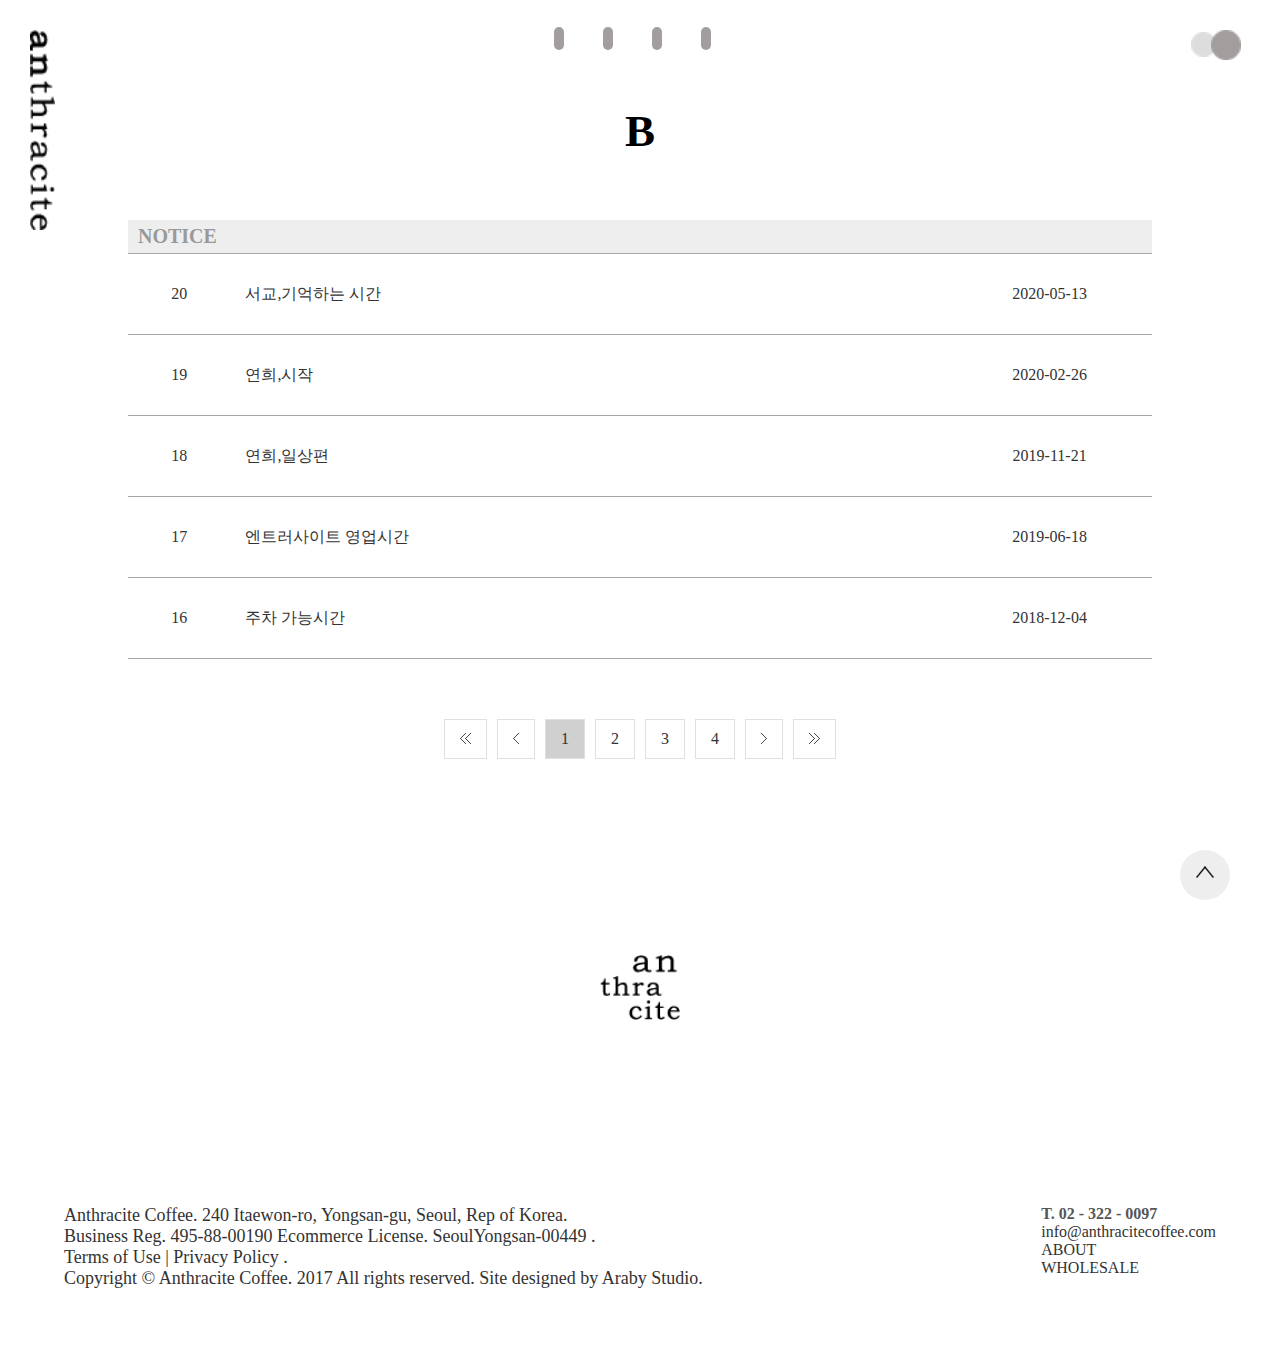
==== A_board.html @ 41f81e82 "수정(06-10)" ====
<!DOCTYPE html>
<html lang="en">
<head>
    <meta charset="UTF-8">
    <title>board</title>
    <meta name="viewport" content="width=device-width, initial-scale=1.0, minimum-scale=1.0,maximum-scale=1.0,user-scalable=no">
    <script src="js/jquery-3.4.1.min.js"></script>
    <script src="js/prefixfree.min.js"></script>
    
    <link rel="stylesheet" type="text/css" href="css/reset.css">
    <link rel="stylesheet" href="css/A_board.css">  
<!--  <link rel="stylesheet" href="https://cdnjs.cloudflare.com/ajax/libs/font-awesome/5.8.2/css/all.min.css"/>-->
    
 
    
    <script>
        $(function(){
            $("#header").load("header.html");
            $("#footer").load("footer.html");
        });
    </script>
    
    <script>
        $(document).ready(function(){
            //타이핑 효과        
            var typingBool = false; 
            var typingIdx=0; 
            var typingTxt = $("#menu_title> .typing-txt").text(); // 타이핑될 텍스트를 가져온다 
            typingTxt=typingTxt.split(""); // 한글자씩 자른다. 
            if(typingBool==false){ // 타이핑이 진행되지 않았다면 
               typingBool=true; 

               var tyInt = setInterval(typing,500); // 반복동작 
             } 

             function typing(){ 
               if(typingIdx<typingTxt.length){ // 타이핑될 텍스트 길이만큼 반복 
                 $(".typing").append(typingTxt[typingIdx]); // 한글자씩 이어준다. 
                 typingIdx++; 
               } else{ 
                 clearInterval(tyInt); //끝나면 반복종료 
               } 
             }     
            
        });
    </script>
    <script>
        $(document).ready(function(){
            var num = 0,
                $button = $(".button1 > .page_wrap > .btn > a"),
                $layout = $(".table_layout1 > ul"),
                $left = $(".button1 > .page_wrap > .btnlb"),
                $right = $(".button1 > .page_wrap > .btnrb"),
                $first = $(".button1 > .page_wrap > .btnll"),
                $end = $(".button1 > .page_wrap > .btnrr");

            $button.click(function(){
                var i = $(this).index();
                
                $button.removeClass();
                $(".show_layout1 > .button1 > .page_wrap > .btn > a").eq(i).addClass("active");
                
                $layout.removeClass();
                $(".show_layout1 > ul").eq(i).addClass("list");
                num = i;
            });
 
            $left.click(function(e){
                e.preventDefault();
                console.log("1");
                num = num-1;
                if (num < 0) {
                    num = 0;
                    return; // 빠져나오기
                }
                motion();
            });
            
            $right.click(function(e){
                e.preventDefault();
                $listNum = $(".show_layout1 >.button1 > .page_wrap > .btn > a").length;
                console.log("$listNum:"+$listNum);
                num = num+1;
                if (num >= $listNum){
                    num = $listNum-1;
                    return;
                }
                motion();
            });
            function motion(){
                $button.removeClass();
                $(".show_layout1 > .button1 > .page_wrap > .btn > a").eq(num).addClass("active");
                
                $layout.removeClass();
                $(".show_layout1 > ul").eq(num).addClass("list");
//                num = i;         
            }
            
            $first.click(function(e){
                $button.removeClass();
                $(".show_layout1 > .button1 > .page_wrap > .btn > a").eq(0).addClass("active");
                $layout.removeClass();
                $(".show_layout1 > ul").eq(0).addClass("list");
                num=0;
            });
            $end.click(function(e){
                var a = $(".show_layout1 >.button1 > .page_wrap > .btn > a").length-1;
                $button.removeClass();
                $(".show_layout1 > .button > .page_wrap > .btn > a").eq(a).addClass("active");
                $layout.removeClass();
                $(".show_layout1 > ul").eq(a).addClass("list");
                num=a;
            })
        });
    </script>
    <script>
        $(document).ready(function(){
            var $menu = $("#menu_list ul li");
            var $layout = $(".table_layout1");
            
            
            $menu.click(function(){
                var i = $(this).index();
                
                $menu.removeClass("move_m");
                $(this).addClass("move_m");
                $layout.removeClass("show_layout1");
                $layout.eq(i).addClass("show_layout1");
                $(".table_layout1>ul").removeClass();
                $(".show_layout1>ul").eq(0).addClass("list");
                $(".show_layout1 > .button1 > .page_wrap > .btn > a").removeClass();
                $(".show_layout1 > .button1 > .page_wrap > .btn > a").eq(0).addClass("active");
            });
        });
    </script>
    <script>
        $(document).ready(function(){
            var num = 0,
                $button = $(".button2 > .page_wrap > .btn > a"),
                $layout = $(".table_layout2 > ul"),
                $left = $(".button2 > .page_wrap > .btnlb"),
                $right = $(".button2 > .page_wrap > .btnrb"),
                $first = $(".button2 > .page_wrap > .btnll"),
                $end = $(".button2 > .page_wrap > .btnrr");
                
            $button.click(function(){
                var i = $(this).index();
                $button.removeClass();
                $button.eq(i).addClass("active");
                $layout.removeClass();
                $layout.eq(i).addClass("list");
                num = i;
            });
            
            $left.click(function(e){
                e.preventDefault();
                num = num-1;
                if (num < 0) {
                    num = 0;
                    return; // 빠져나오기
                }
                motion();
            });
            
            $right.click(function(e){
                e.preventDefault();
                $listNum = $(".button2 > .page_wrap > .btn > a").length;
                num = num+1;
                if (num >= $listNum){
                    num = $listNum-1;
                    return;
                }
                motion();
            });
            function motion(){
                $button.removeClass();
                $button.eq(num).addClass("active");
                $layout.removeClass();
                $layout.eq(num).addClass("list");
            }
            
            $first.click(function(e){
                $button.removeClass();
                $button.eq(0).addClass("active");
                $layout.removeClass();
                $layout.eq(0).addClass("list");
                num=0;
            });
            $end.click(function(e){
                var a = $(".button2 > .page_wrap > .btn > a").length-1;
                $button.removeClass();
                $button.eq(a).addClass("active");
                $layout.removeClass();
                $layout.eq(a).addClass("list");
                num=a;
            })
            
        });
    </script> 
       

</head>

<body>
<div id="wrap">
    <!-- header-->
    <header id="header"></header>
    
    <div id="menu">
        <div id="menu_title">
            <p class="typing-txt">BOARD</p>
            <p class="typing"></p>
        </div>
        
        <div class="section section2">
           <h2>NOTICE</h2>
            <div class="table_layout table_layout2 show_layout2">
                <ul class="list">
                    <li class="table_tr">
                        <div class="num">20</div>
                        <div class="subject">서교,기억하는 시간</div>
                        <div class="date">2020-05-13</div>
                    </li>
                    <li class="table_tr">
                        <div class="num">19</div>
                        <div class="subject">연희,시작</div>
                        <div class="date">2020-02-26</div>
                    </li>
                    <li class="table_tr">
                        <div class="num">18</div>
                        <div class="subject">연희,일상편</div>
                        <div class="date">2019-11-21</div>
                    </li>
                    <li class="table_tr">
                        <div class="num">17</div>
                        <div class="subject">엔트러사이트 영업시간</div>
                        <div class="date">2019-06-18</div>
                    </li>
                    <li class="table_tr">
                        <div class="num">16</div>
                        <div class="subject">주차 가능시간</div>
                        <div class="date">2018-12-04</div>
                    </li>
                </ul>
                <ul>
                    <li class="table_tr">
                        <div class="num">15</div>
                        <div class="subject">새로운 원두가 입고되었습니다.</div>
                        <div class="date">2018-09-10</div>
                    </li>
                    <li class="table_tr">
                        <div class="num">14</div>
                        <div class="subject">연휴 영업 안내(참고부탁드립니다.)</div>
                        <div class="date">2018-09-05</div>
                    </li>
                    <li class="table_tr">
                        <div class="num">13</div>
                        <div class="subject">홈페이지 이용약관, 개인정보 처리방침, 위치기반 서비스 이용약관 개정 안내(2018년 9월 4일부터 적용) </div>
                        <div class="date">2018-08-06</div>
                    </li>
                    <li class="table_tr">
                        <div class="num">12</div>
                        <div class="subject">개인정보 처리방침 개정 안내(2018년 5월 1일부터 적용)</div>
                        <div class="date">2018-04-23</div>
                    </li>
                    <li class="table_tr">
                        <div class="num">11</div>
                        <div class="subject">제휴사 서비스(제로포인트)사용 안내</div>
                        <div class="date">2017-12-01</div>
                    </li>
                </ul>
                <ul>
                    <li class="table_tr">
                        <div class="num">10</div>
                        <div class="subject">개인정보 취급방침 개정 안내(2017년 9월 12일부터 적용)</div>
                        <div class="date">2017-09-05</div>
                    </li>
                    <li class="table_tr">
                        <div class="num">9</div>
                        <div class="subject">제휴사 서비스(카카오톡 원두 선물하기) 종료 안내</div>
                        <div class="date">2017-02-21</div>
                    </li>
                    <li class="table_tr">
                        <div class="num">8</div>
                        <div class="subject">12월 멤버십 혜택 이용 안내</div>
                        <div class="date">2016-12-23</div>
                    </li>
                    <li class="table_tr">
                        <div class="num">7</div>
                        <div class="subject">홈페이지 이용 안내</div>
                        <div class="date">2016-10-20</div>
                    </li>
                    <li class="table_tr">
                        <div class="num">6</div>
                        <div class="subject">개인정보 취급방침 개정 안내(2016년 8월 23일부터 적용)</div>
                        <div class="date">2016-09-21</div>
                    </li>
                </ul>
                <ul>
                    <li class="table_tr">
                        <div class="num">5</div>
                        <div class="subject">개인정보 취급방침 개정 안내(2016년 4월 30일부터 적용)</div>
                        <div class="date">2016-03-25</div>
                    </li>
                    <li class="table_tr">
                        <div class="num">4</div>
                        <div class="subject">앤트러사이트 개인개정 방침</div>
                        <div class="date">2016-02-05</div>
                    </li>
                    <li class="table_tr">
                        <div class="num">3</div>
                        <div class="subject">개인정보 취급방침 개정 안내(2016년 1월 28일부터 적용)</div>
                        <div class="date">2016-01-21</div>
                    </li>
                    <li class="table_tr">
                        <div class="num">2</div>
                        <div class="subject">Anthracite 멤버쉽 런칭! </div>
                        <div class="date">2015-03-16</div>
                    </li>
                    <li class="table_tr">
                        <div class="num">1</div>
                        <div class="subject">Anthracite 홈페이지 오픈!</div>
                        <div class="date">2015-03-16</div>
                    </li>
                </ul>
                <div class="button button2">
                    <div class="page_wrap">
                        <a href="javascript:;" class="btnll"><img src="IMAGE/arrow_ll.gif" alt=""></a>
                        <a href="javascript:;" class="btnlb"><img src="IMAGE/arrow_lb.gif" alt=""></a>
                        <span class="btn">
                            <a href="javascript:;" class="active">1</a>
                            <a href="javascript:;" >2</a>
                            <a href="javascript:;">3</a>
                            <a href="javascript:;">4</a>
                        </span>
                        <a href="javascript:;" class="btnrb"><img src="IMAGE/arrow_rb.gif" alt=""></a>
                        <a href="javascript:;" class="btnrr"><img src="IMAGE/arrow_rr.gif" alt=""></a>
                    </div>
                </div>
            </div>
        </div>   
    </div>
    
      <!-- footer-->
    <div id="footer"></div>
</div>
</body>
</html>
---- css/A_board.css ----
* {margin: 0; padding: 0;list-style: none; text-decoration: none;}
a,p,sapn {font-family: "Bookman Old Style";}


#menu {width: 80%; height: 750px; margin: 0 auto; box-sizing:border-box; }
#menu_title {width: 100%; margin: 0 auto;text-align: center;  }


p.typing-txt {display: none;}
  
p.typing { 
        text-align: center;
        font-weight: bold; color: #000;
        margin-bottom: 7vh;
        position: relative;
        font-size: 45px;
        font-weight: bold;
    /*       position: absolute;*/ 
         display: inline-block; 
          animation-name: cursor; 
          animation-duration: 0.5s; 
          animation-iteration-count: infinite; 
        } 
        @keyframes cursor{ 
          0%{border-right: 1px solid #fff} 
          50%{border-right: 1px solid #000} 
          100%{border-right: 1px solid #fff} 
        }


.section {width: 100%; margin: 0 auto; overflow: hidden; background: #fff;}
/*.section1 {margin-top: 100px; margin-bottom: 100px;}*/
.section h2 {font-size: 20px; padding: 5px 0px 5px 10px; color: #999; background-color: #eee; font-weight: bold;}

#menu_list > ul {display: flex; text-align: center; padding-top: 20px; padding-bottom: 30px;}
#menu_list > ul > li {flex: 1; border-top: 1px solid #a6a6a6; padding: 15px 0px; margin: 0 10px; color: #a6a6a6; cursor: pointer; font-size: 16px;}
#menu_list > ul > li.move_m {font-weight: bold; border-top: 2px solid #212121; color: #212121;}

/*table_layout*/
.table_layout {display: none;}
.table_layout.show_layout1 {display: block;}
.table_layout.show_layout2 {display: block;}
.table_layout > ul {display: none;}
.table_layout > ul.list {display: table; width: 100%; border-top: 1px solid #a6a6a6;}
.table_layout > ul.list > li {display: table-row; cursor: pointer; line-height: 1.3}
.table_layout > ul.list > li > div {display: table-cell; vertical-align: middle; text-align: center; padding: 15px;}

/*table_tr*/
.table_layout > ul.list > li.table_tr > div {height: 50px; border-bottom: 1px solid #a6a6a6;}
.table_layout > ul.list > li.table_tr > div.subject {text-align:left !important;}
.table_layout > ul.list > li.table_tr:hover { font-weight: bold; background:#f9f9f9;}
.table_layout1 > ul > li .num {width: 20%;}
.table_layout2 > ul > li .num {width: 10%;}
.table_layout2 > ul > li .date {width: 20%;}

/*button*/
.button {overflow: hidden; width: 100%; text-align: center;}
.button .page_wrap {height: 47px; margin-top: 60px;}
.button .page_wrap a {padding: 10px 15px; border: 1px solid #e0e0e0; margin: 0 3px; display: inline-block;}
.button .page_wrap .btn a.active {background: #d0d0d0;}



/*        @media screen and (min-width:1280px) and (max-width:1599px) {}*/
@media screen and (min-width:1024px) and (max-width:1279px) {
    #menu_title h1 {text-align: center; padding-top: 7vh; font-size: 28px;}
    #menu_title div {padding-top: 1vh; padding-bottom: 7vh; width: 34px; margin: 0 auto;}
    .section h2 {font-size: 24px; padding-bottom: 18px;}
    .table_layout > ul.list > li.table_tr {font-size: 14px;}

        }
@media screen and (min-width:640px) and (max-width:1023px) {
    #menu {width: 90%; margin: 0 auto;}
    #menu_title h1 {text-align: center; padding-top: 7vh; font-size: 25px;}
    #menu_title div {padding-top: 1vh; padding-bottom: 5vh; width: 30px; margin: 0 auto;}
    .section1 {margin-top: 100px; margin-bottom: 100px;}
    .section h2 {font-size: 22px; padding-bottom: 15px;}
    .table_layout > ul.list > li.table_tr {font-size: 13px;}
        }
@media screen and (max-width:639px) {    
    #menu {width: 90%; height: 550px; margin: 0 auto;}
    #menu_title h1 {text-align: center; padding-top: 60px; font-size: 22px;}
    #menu_title div {padding-top: 1vh; padding-bottom: 5vh; margin: 0 auto; width: 20px;}
    #m_header_box div:nth-child(1) a img {display: none;}
    #m_header_box div:nth-child(2) a img {display: block;}
    #m_header_box ul #customer {display: block; position: absolute; right: 55px; top: 22px;}
    
    .section h2 {font-size: 18px; padding-bottom: 12px;}
    #menu_list > ul {display:block; width: 100%; text-align: center; padding-top: 20px; padding-bottom: 30px; overflow: hidden;}
    #menu_list > ul > li {flex: none; float: left; width: 50%; border-top: 0;  padding: 10px 0px; margin: 0 0px; color: #a6a6a6; cursor: pointer; background: #eeeeee; font-size: 12px;}
    #menu_list > ul > li:nth-child(1) {border-bottom: 1px solid #c6c6c6; border-right: 1px solid #c6c6c6;}
    #menu_list > ul > li:nth-child(2) {border-bottom: 1px solid #c6c6c6;}
    #menu_list > ul > li:nth-child(3) {border-right: 1px solid #c6c6c6;}
    #menu_list > ul > li.move_m {font-weight: 500; border-top: 0; color: #000000; background: #c6c6c6;}
    
    .table_layout > ul.list > li.table_tr > div {height: 40px;}
    .table_layout > ul.list > li.table_tr {font-size: 11px;}
    .button .page_wrap {height: 47px; margin-top: 40px;}
    .button .page_wrap a {padding: 4px 8px; border: 1px solid #e0e0e0; margin: 0 2px; display: inline-block;}
    .button .page_wrap span a {font-size: 13px; padding-top: 7px; padding-bottom: 5px;}
    .table_layout1 > ul > li .num {width: 30%; padding: 5px !important;}
    .table_layout1 > ul > li .subject {padding: 5px !important;}
    .table_layout2 > ul > li .num {width: 10%; padding: 5px !important;}
    .table_layout2 > ul > li .subject {padding: 5px !important;}
    .table_layout2 > ul > li .date {display: none !important;}
}
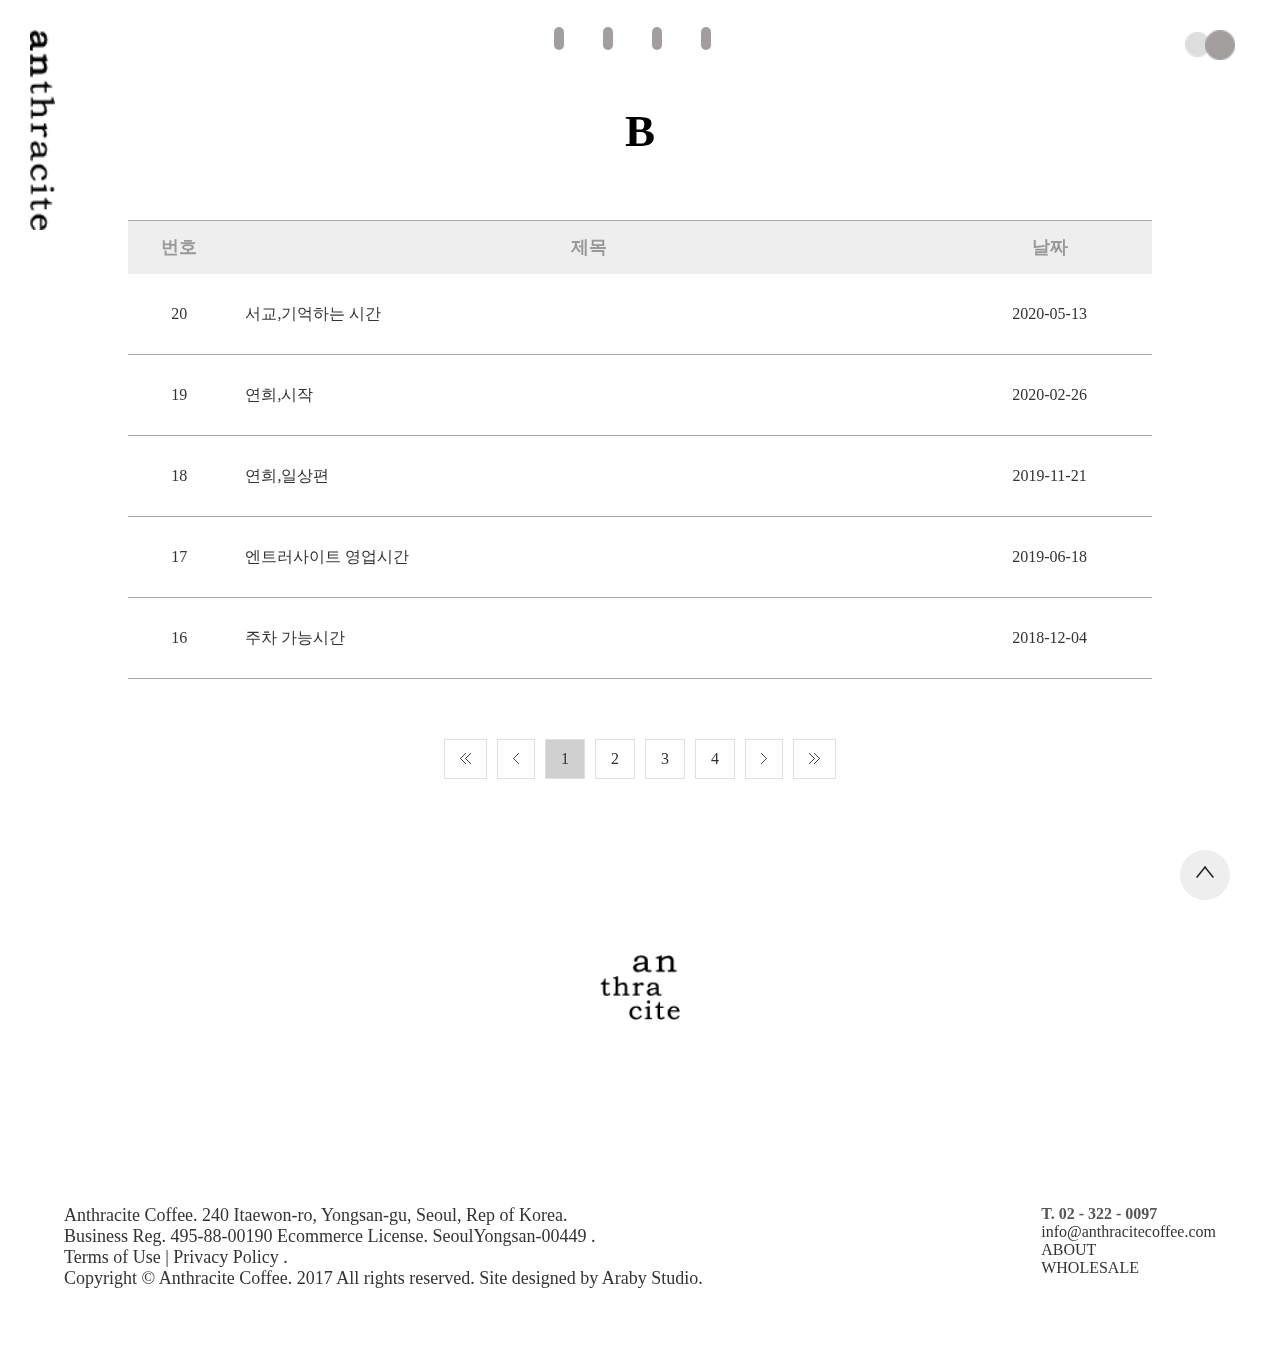
==== commit 9586a7e0: "게시판까지 마지막수정 끈!(06-12)" ====
--- a/A_board.html
+++ b/A_board.html
@@ -213,9 +213,14 @@
         </div>
         
         <div class="section section2">
-           <h2>NOTICE</h2>
+           <h2></h2>
             <div class="table_layout table_layout2 show_layout2">
                 <ul class="list">
+                    <li class="table_th">
+                        <div class="num">번호</div>
+                        <div class="subject">제목</div>
+                        <div class="date">날짜</div>
+                    </li>
                     <li class="table_tr">
                         <div class="num">20</div>
                         <div class="subject">서교,기억하는 시간</div>
--- a/css/A_board.css
+++ b/css/A_board.css
@@ -32,7 +32,8 @@
 
 .section {width: 100%; margin: 0 auto; overflow: hidden; background: #fff;}
 /*.section1 {margin-top: 100px; margin-bottom: 100px;}*/
-.section h2 {font-size: 20px; padding: 5px 0px 5px 10px; color: #999; background-color: #eee; font-weight: bold;}
+
+.table_th {font-size: 18px; padding: 5px 0px 5px 10px; color: #999; background-color: #eee; font-weight: bold; }
 
 #menu_list > ul {display: flex; text-align: center; padding-top: 20px; padding-bottom: 30px;}
 #menu_list > ul > li {flex: 1; border-top: 1px solid #a6a6a6; padding: 15px 0px; margin: 0 10px; color: #a6a6a6; cursor: pointer; font-size: 16px;}
@@ -98,7 +99,7 @@
     .table_layout > ul.list > li.table_tr > div {height: 40px;}
     .table_layout > ul.list > li.table_tr {font-size: 11px;}
     .button .page_wrap {height: 47px; margin-top: 40px;}
-    .button .page_wrap a {padding: 4px 8px; border: 1px solid #e0e0e0; margin: 0 2px; display: inline-block;}
+    .button .page_wrap a {padding: 4px 8px; border: 1px solid #e0e0e0; margin: 0 2px; display: inline-block; font-weight: bold;}
     .button .page_wrap span a {font-size: 13px; padding-top: 7px; padding-bottom: 5px;}
     .table_layout1 > ul > li .num {width: 30%; padding: 5px !important;}
     .table_layout1 > ul > li .subject {padding: 5px !important;}
